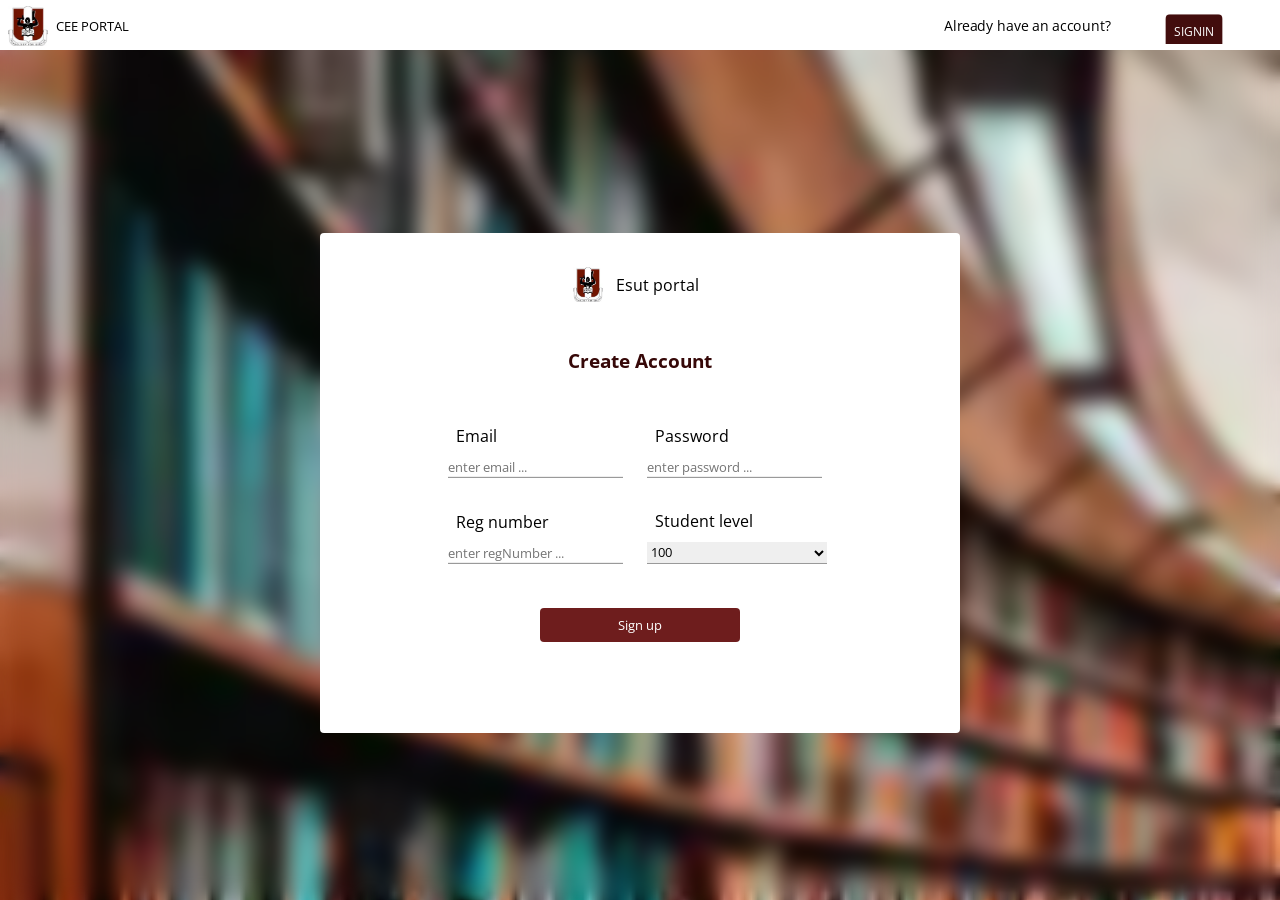
==== auth.html @ f1feaf7e "removed reg_num field from password_page" ====
<!DOCTYPE html>
<html lang="en">
  <head>
    <meta charset="UTF-8" />
    <meta http-equiv="X-UA-Compatible" content="IE=edge" />
    <meta name="viewport" content="width=device-width, initial-scale=1.0" />
    <link rel="stylesheet" href="auth.css" />
    <link rel="stylesheet"
     href="https://cdnjs.cloudflare.com/ajax/libs/font-awesome/4.7.0/css/font-awesome.min.css">
    <script defer src="auth.js"></script>
    <title>CEE AUTH</title>
  </head>
  <body>
    <header>
      <nav class="auth_nav">
        <div class="logo">
          <img src="esutlogo.webp" alt="">
          <span>CEE PORTAL</span>
        </div>
        <ul>
          <li>Already have an account?</li>
          <li><a href="#" onclick="signInPage()">SIGNIN</a></li>
        </ul>
       <div class="nav_burger">
           <i class="fa fa-bars"></i>
       </div>
      </nav>
    </header>

    <main>
      <section>
        <div class="auth_slider">

          <!----------------------------- SignIn user component --------------------------->
          
       <form class="SignUp_form form" autocomplete="off">
               <div class="form_header">
                   <img src="esutlogo.webp" alt="esutlogo">
                   <p>Esut portal</p>
               </div>
               <h3>Create Account</h3>
         <section class="form_control_input">
            <!-- <div>
              <p>Username</p>
              <i class="fa fa-user" aria-hidden="true"></i>
              <input type="text" focus placeholder="enter username ..." required />
            </div> -->

            <div>
              <p>Email</p>
              <!-- <i class="fa fa-envelope" aria-hidden="true"></i> -->
              <input type="email" placeholder="enter email ..." required />
            </div>

            <div>
              <p>Password</p>
              <!-- <i class="fa fa-unlock-alt" aria-hidden="true"></i> -->
              <input type="password" placeholder="enter password ..." required />
            </div>
          
            <!-- <div>
              <p>PhoneNumber</p>
              <i class="fa fa-phone" aria-hidden="true"></i>
              <input type="text" maxlength="11" placeholder="enter phoneNumber ..." required />
            </div> -->
            <div>
              <p>Reg number</p>
              <input type="text" maxlength="13" placeholder="enter regNumber ..." required />
            </div>
            <div>
              <p>Student level</p>
              <select required>
                  <option>100</option>
                  <option>200</option>
                  <option>300</option>
                  <option>400</option>
                  <option>500</option>
              </select>
            </div>
         </section>
           
            <p>
              <button type="submit" >Sign up</button>
            </p>
       </form>


         
             <!----------------------------- SignIn user component --------------------------->
          <form class="SignIn_form form"  autocomplete="off">
             <div class="form_header">
                   <img src="esutlogo.webp" alt="esutlogo">
                   <p>Esut portal</p>
               </div>
               <h3>Log in to Account</h3>
              <section class="form_control_input" id="SignIn_form">
                 <div>
              <p>Email</p>
               <i class="fa fa-envelope" aria-hidden="true"></i>
              <input type="text" placeholder="enter email ..." required />
            </div>
            <div>
              <p>Password</p>
              <i class="fa fa-unlock-alt" aria-hidden="true"></i>
              <input type="password" placeholder="enter password..." required />
            </div>
            <!-- <div>
              <p>Reg Number</p>
              <input type="text" placeholder="enter regNumber ..." required />
            </div> -->
            </section>
            <p>
              <button type="submit">Sign up</button>
              <p>Forgot password ? <a href="#" onclick="passwordPage()">Click Here</a></p>
              <p> Don't have an account ? <a href="#" onclick="signUpPage()">Sign up</a></p>
            </p>
          </form>


          <!----------------------------- Forgotten password component --------------------------->

          <form class="Forgotten_Password_form form" autocomplete="off">
             <div class="form_header">
                   <img src="esutlogo.webp" alt="esutlogo">
                   <p>Esut portal</p>
               </div>
                <h3>Forgot password</h3>
            <section class="form_control_input" id="forgot_password">
               <div>
              <p>Email</p>
              <!-- <i class="fa fa-envelope" aria-hidden="true"></i> -->
              <input type="email" placeholder="enter email ..." required />
            </div>
            <div>
              <p>Otp</p>
              <i class="fas fa-ring" aria-hidden="true"></i>
              <input type="text" placeholder="enter temporal password ..." required />
            </div>
            </section>
            <p>
                <button type="submit">verify</button>
            </p>
          </form>


        </div>
      </section>
       <div class="auth_dialog_Box">
           <img src="esutlogo.webp" alt="esutlogo">
             <h3>Thank You!</h3>
             <p>Your details have successfully been submitted thanks : )</p>
             <button class="close_btn" type="submit">Ok</button>
       </div>
    </main>
  </body>
</html>
---- auth.css ----
@import url('https://fonts.googleapis.com/css2?family=Open+Sans:wght@500&family=Poppins:ital,wght@0,100;0,200;0,300;1,100;1,200;1,300&display=swap');



* {
   margin: 0;  
   padding: 0;   
   box-sizing: border-box;  
   font-family: 'Open Sans', sans-serif;
   overflow: hidden;       
}



body {
   display:grid;
   grid-template-columns: 1fr;
   min-height: 100vh;
   background-image:url(library.webp);
   backdrop-filter:blur(10px);
   background-size: cover;
   overflow: hidden;
   
}

i {
   padding-right: 5px;
}

select {
   width: 180px;
   cursor: pointer;
}
.auth_nav{
   /* position: fixed; */
   width: 100%;
   /* z-index: 1; */
   display: flex;
   background-color: #fff;
   animation: animate_auth_nav 800ms forwards ease-in 500ms;
   justify-content:space-between;
   padding: 6px 8px 6px 8px;
   min-height:50px;
   max-height:0;
   transition: max-height 3s ease;
}
.inc_nav_height {
   max-height:400px;
   transition: max-height 3s ease;
}
.auth_nav div.logo {
   display: flex;
   justify-content: center;
   gap:8px;
   align-self: self-start;
}

.auth_nav img {
   width: 40px;
   height: 40px;
}
.auth_nav div.logo span {
   align-self: center;
   font-size:13px;
}

.auth_nav ul {
   display: flex; 
   justify-content:center; 
   align-items:flex-start; 
   margin: 0 10px; 
   padding: 10px; 
}
.auth_nav ul li {
   list-style: none;
   font-size: 13px;
   margin: 0 2rem;
}
.auth_nav ul li:nth-child(2) {
   animation: animate_signIn 0.5s forwards 0.4s;
   transform: scale(0); 
   transition: 1000ms; 
}

.auth_nav ul li:first-child {
    animation: animate_signUp 0.5s forwards 0.4s; 
    align-self: center;
    transform: scale(0); 
}

.auth_nav ul li a {
   text-decoration: none; 
   display:inline-block;
   color: #fff; 
   background-color: #420d0d;
   padding:0.5rem;
   font-size: 0.7rem; 
   text-align: justify;  
   border-radius: 4px;        
}
.auth_nav .nav_burger {
   display: none;
   align-self: self-start;
}
.auth_nav .nav_burger i {
   transition: 400ms ease-in;
   font-size: 1.2rem;
   padding:5px ;
   border: 1px solid #fff;
   border-radius:3px;
   cursor: pointer;
}
.auth_hightlight {
   color: yellow;
}


@keyframes animate_auth_nav {
   0% {
      transform: translateY(-100%);
   }
   100% {
      transform: translateY(0);
   }
}
@keyframes animate_signUp {
    0% {
       transform:scale(0);
    } 
    100% {
       transform:scale(1.1);
    }             
}
@keyframes animate_signIn {
    0% {
       transform: scale(0);
    } 
    100% {
       transform: scale(1.1);
    }             
}

/*------------------------------- End of authentication navigation ------------------------ */

main {
    position:relative;
    margin: 0 auto;
    width:50%;
   overflow: hidden;
   background-color: #fff;
   border-radius: 4px;
   height:500px;
   top: 8px;
}
    
.auth_slider {
   display: flex;
   justify-content:space-around;
   position: absolute;
   height:fit-content;
   width:300%;
   border-radius: 4px;
   transition: 1000ms;
}
.form {
  position: relative;
  display: flex;
  flex-direction: column;
  justify-content:space-evenly;
  align-items:center;
  padding: 8px 0 8px 0;
  gap:0.7rem;
  width: 100%;
}

.form .form_header {
  display: flex;
  justify-content: center;
  align-items: center;
  gap:5px;
}
.form h3 {
   padding: 8px;
   color: #360808;
}
.form .form_header img {
   width: 30px;
   height: 35px;
}
.form .form_header p {
   align-self: center;
}
.form .form_control_input {
   display: flex;
   flex-wrap: wrap;
   align-items: center;
   top: 2rem;
   gap:1.5rem;
   width: 60%;
}
.form #SignIn_form, #forgot_password{
   flex-direction: column;
}
.form .form_control_input div input, select {
   outline: none;
   border: none;
   border-bottom-style: ridge;
   border-bottom-width:2px;
   transition: 1s;
}
.form .form_control_input div input:focus{
   padding-left:8px;
   transition: padding-left 1s;
}

.form p {
  padding: 8px;
}

.form p a {
   color: #441111;
   text-decoration: none;
}
.form p button{
   outline: none;
   cursor: pointer;
   border: none;
   width:200px;
   padding: 0.5rem;
   color: #fff;
   background-color:#6e1d1d;
   border-radius: 4px;
   transition: 1s;
}
.form p button:hover {
   background-color: #420d0d;
   transition: 1s;
}
.auth_dialog_Box {
   position:fixed;
   top:0;
   left:50%;
   transform: translate(-50%, -50%) scale(0);
   background-color:#fff;
   width: 260px;
   height:fit-content;
   text-align: center;
   border-radius: 6px;
   padding: 0 30px 30px;
   border: 1px solid #ccc;
   box-shadow: 0 0 4px 3px rgba(190, 39, 39, 0.2);
   transition: transform 0.4s, top 0.4s;
}

.open-popup {
   top: 50%;
   transform: translate(-50%, -50%) scale(1);
}

.auth_dialog_Box p {
   padding:6px;
   font-size: 13px;
   line-height: 1.4rem;
}
.auth_dialog_Box img {
   width: 100px;
   height: 100px;
   border-radius: 50%;
   border: 2px solid #fff;
   border-radius:50%;
}
.auth_dialog_Box .close_btn {
   outline: none;
   width: 80%;
   padding: 0.5rem;
    color: #fff;
   background-color: #420d0d;
   border-radius: 3px;
   cursor: pointer;
   border: none;
}

@media screen and (max-width:380px) {
   main {
      top: 1.5rem;
   }
}
@media screen and (max-width:660px) {
 
   .auth_nav div  {
   align-self:center;
}
   .auth_nav ul {
      flex-direction:column;
      display: none;
   }

   .auth_nav ul li {
      margin:8px;
   }
    .auth_nav ul li a {
      font-size: 0.8rem;
   }
    .auth_nav .nav_burger {
      display: block;
   }
   main {
      width: 80%;
   }
}
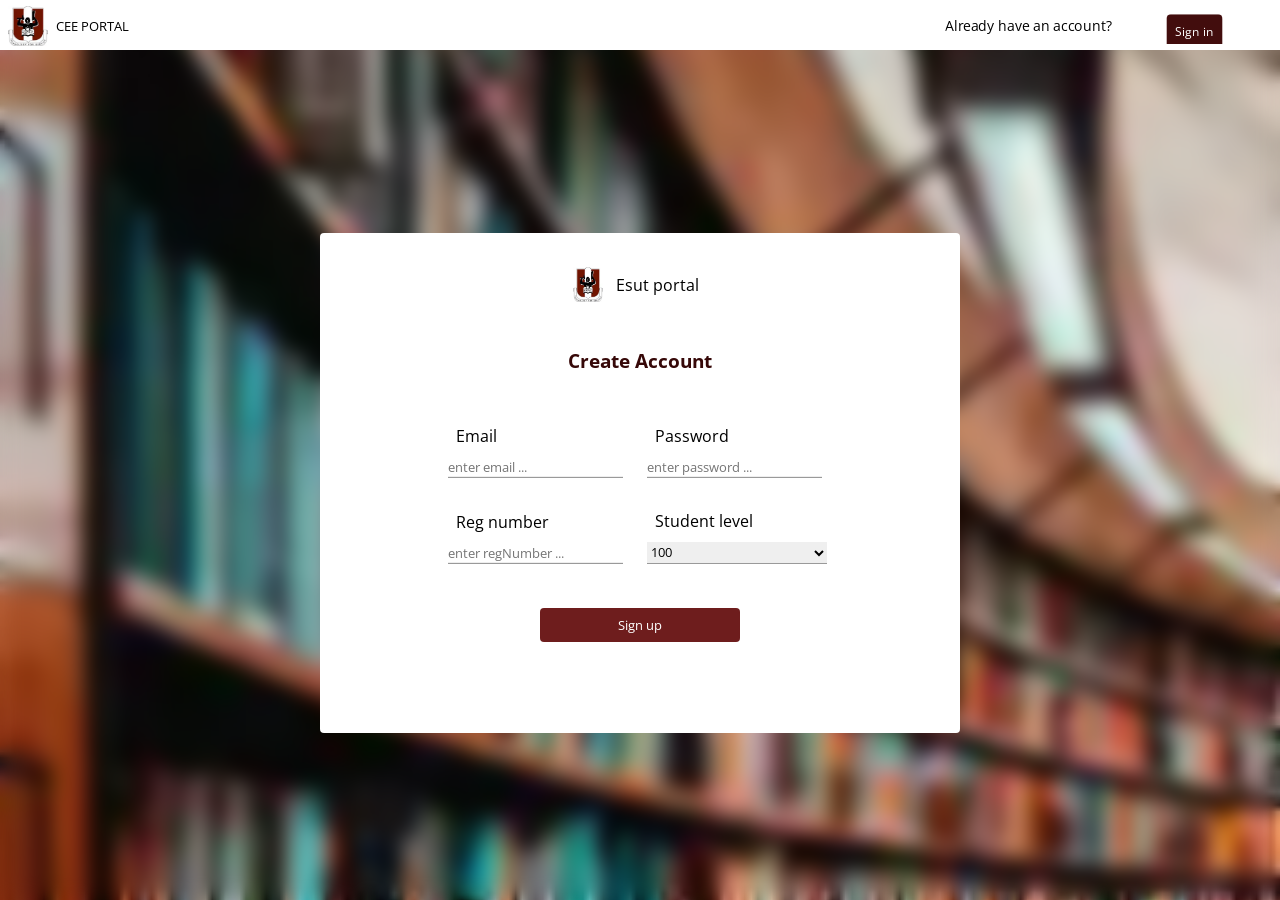
==== commit c41cfd0f: "removed reg_num field from password_page" ====
--- a/auth.html
+++ b/auth.html
@@ -19,7 +19,7 @@
         </div>
         <ul>
           <li>Already have an account?</li>
-          <li><a href="#" onclick="signInPage()">SIGNIN</a></li>
+          <li><a href="#" onclick="signInPage()">Sign in</a></li>
         </ul>
        <div class="nav_burger">
            <i class="fa fa-bars"></i>
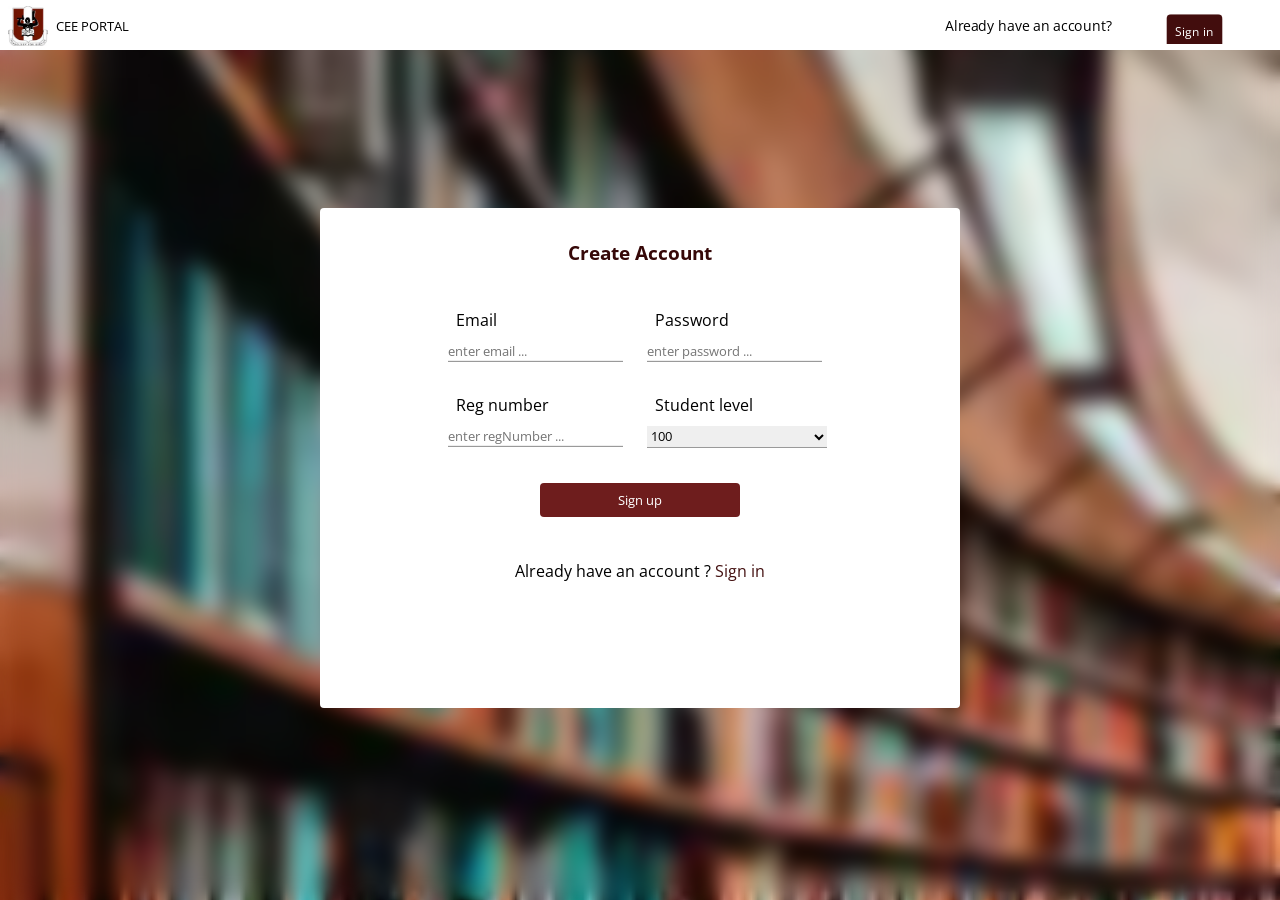
==== commit ccc5f5a6: "added sign in link in signUp page" ====
--- a/auth.html
+++ b/auth.html
@@ -34,10 +34,10 @@
           <!----------------------------- SignIn user component --------------------------->
           
        <form class="SignUp_form form" autocomplete="off">
-               <div class="form_header">
+               <!-- <div class="form_header">
                    <img src="esutlogo.webp" alt="esutlogo">
                    <p>Esut portal</p>
-               </div>
+               </div> -->
                <h3>Create Account</h3>
          <section class="form_control_input">
             <!-- <div>
@@ -81,6 +81,7 @@
            
             <p>
               <button type="submit" >Sign up</button>
+                <p> Already have an account ? <a href="#" onclick="signInPage()">Sign in</a></p>
             </p>
        </form>
 
--- a/auth.css
+++ b/auth.css
@@ -32,9 +32,9 @@
    cursor: pointer;
 }
 .auth_nav{
-   /* position: fixed; */
+   position: fixed;
    width: 100%;
-   /* z-index: 1; */
+   z-index: 1;
    display: flex;
    background-color: #fff;
    animation: animate_auth_nav 800ms forwards ease-in 500ms;
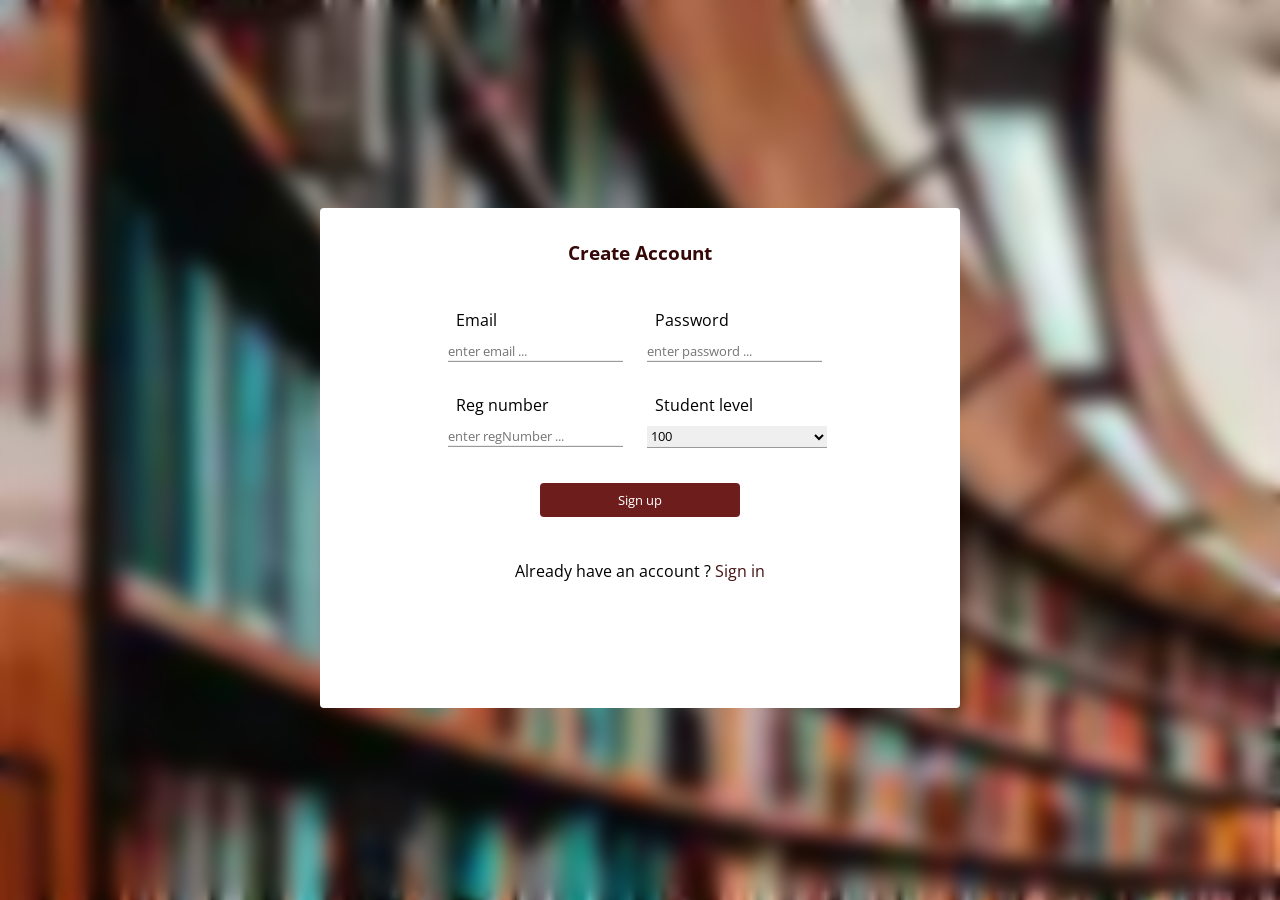
==== commit bd1b8527: "added sign in link in signUp page" ====
--- a/auth.html
+++ b/auth.html
@@ -11,7 +11,7 @@
     <title>CEE AUTH</title>
   </head>
   <body>
-    <header>
+    <!-- <header>
       <nav class="auth_nav">
         <div class="logo">
           <img src="esutlogo.webp" alt="">
@@ -25,7 +25,7 @@
            <i class="fa fa-bars"></i>
        </div>
       </nav>
-    </header>
+    </header> -->
 
     <main>
       <section>
@@ -140,6 +140,7 @@
             </section>
             <p>
                 <button type="submit">verify</button>
+                 <p><a href="#" onclick="signInPage()">Go back to Sign in</a></p>
             </p>
           </form>
 
--- a/auth.css
+++ b/auth.css
@@ -15,6 +15,8 @@
 body {
    display:grid;
    grid-template-columns: 1fr;
+   justify-items: center;
+   align-items: center;
    min-height: 100vh;
    background-image:url(library.webp);
    backdrop-filter:blur(10px);
@@ -31,7 +33,7 @@
    width: 180px;
    cursor: pointer;
 }
-.auth_nav{
+/* .auth_nav{
    position: fixed;
    width: 100%;
    z-index: 1;
@@ -138,13 +140,14 @@
     100% {
        transform: scale(1.1);
     }             
-}
+} */
 
 /*------------------------------- End of authentication navigation ------------------------ */
 
 main {
     position:relative;
     margin: 0 auto;
+    justify-items: center;
     width:50%;
    overflow: hidden;
    background-color: #fff;
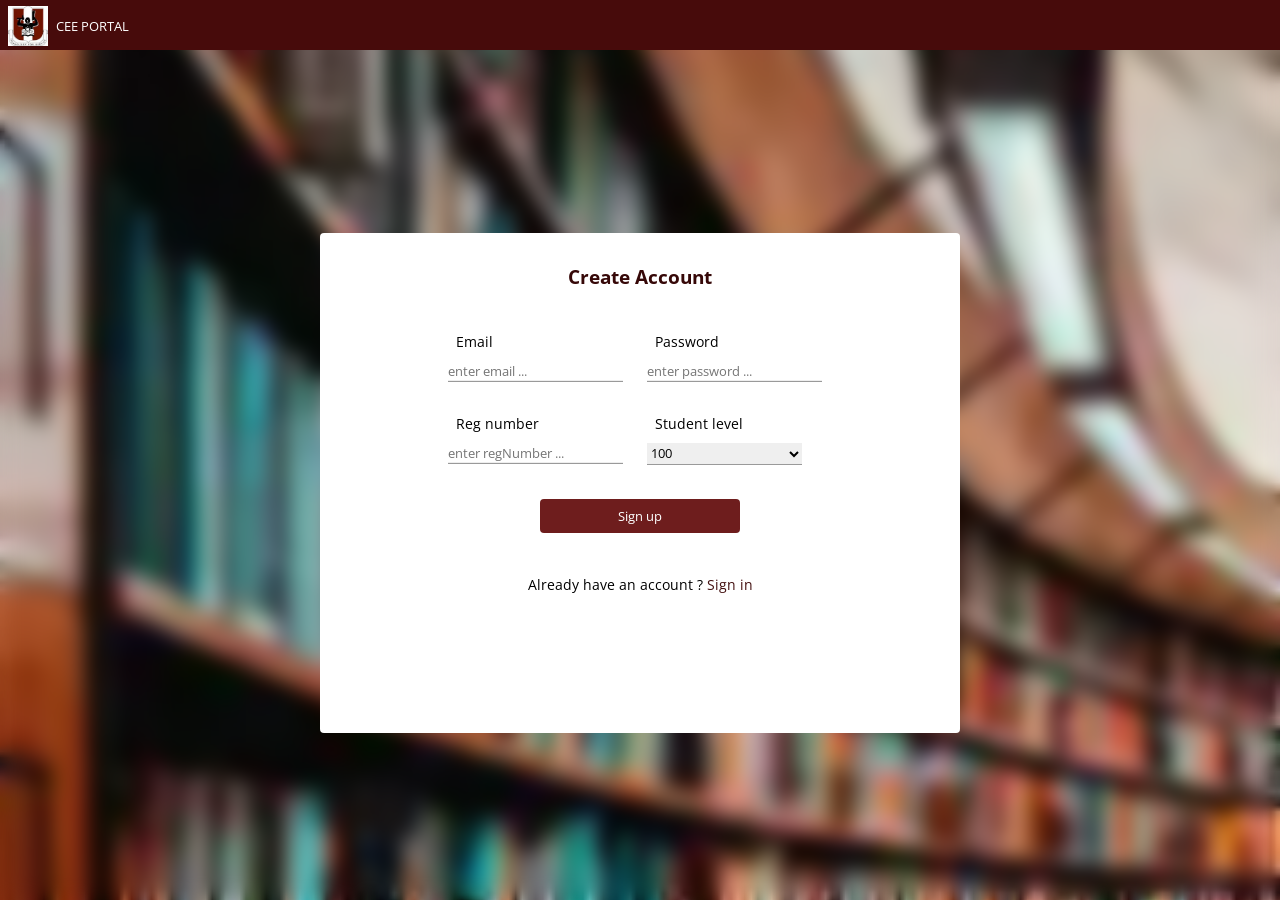
==== commit c85a47fe: "added nabar with no linksr" ====
--- a/auth.html
+++ b/auth.html
@@ -11,22 +11,14 @@
     <title>CEE AUTH</title>
   </head>
   <body>
-    <!-- <header>
+      <header>
       <nav class="auth_nav">
         <div class="logo">
           <img src="esutlogo.webp" alt="">
-          <span>CEE PORTAL</span>
+         <span>CEE PORTAL</span>
         </div>
-        <ul>
-          <li>Already have an account?</li>
-          <li><a href="#" onclick="signInPage()">Sign in</a></li>
-        </ul>
-       <div class="nav_burger">
-           <i class="fa fa-bars"></i>
-       </div>
-      </nav>
-    </header> -->
-
+       </nav>
+     </header>
     <main>
       <section>
         <div class="auth_slider">
--- a/auth.css
+++ b/auth.css
@@ -16,7 +16,7 @@
    display:grid;
    grid-template-columns: 1fr;
    justify-items: center;
-   align-items: center;
+   align-items:start;
    min-height: 100vh;
    background-image:url(library.webp);
    backdrop-filter:blur(10px);
@@ -30,21 +30,23 @@
 }
 
 select {
-   width: 180px;
+   width: 155px;
    cursor: pointer;
 }
-/* .auth_nav{
-   position: fixed;
-   width: 100%;
-   z-index: 1;
+.auth_nav{
+   position:relative;
+   width: 100vw;
+   top: 0;
+   /* z-index: 1; */
    display: flex;
-   background-color: #fff;
+   background-color:rgb(71, 11, 11);
    animation: animate_auth_nav 800ms forwards ease-in 500ms;
    justify-content:space-between;
    padding: 6px 8px 6px 8px;
    min-height:50px;
    max-height:0;
    transition: max-height 3s ease;
+   color: #fff;
 }
 .inc_nav_height {
    max-height:400px;
@@ -66,7 +68,7 @@
    font-size:13px;
 }
 
-.auth_nav ul {
+/* .auth_nav ul {
    display: flex; 
    justify-content:center; 
    align-items:flex-start; 
@@ -115,7 +117,7 @@
 .auth_hightlight {
    color: yellow;
 }
-
+ */
 
 @keyframes animate_auth_nav {
    0% {
@@ -125,7 +127,7 @@
       transform: translateY(0);
    }
 }
-@keyframes animate_signUp {
+/* @keyframes animate_signUp {
     0% {
        transform:scale(0);
     } 
@@ -218,6 +220,7 @@
 
 .form p {
   padding: 8px;
+  font-size: 14px;
 }
 
 .form p a {
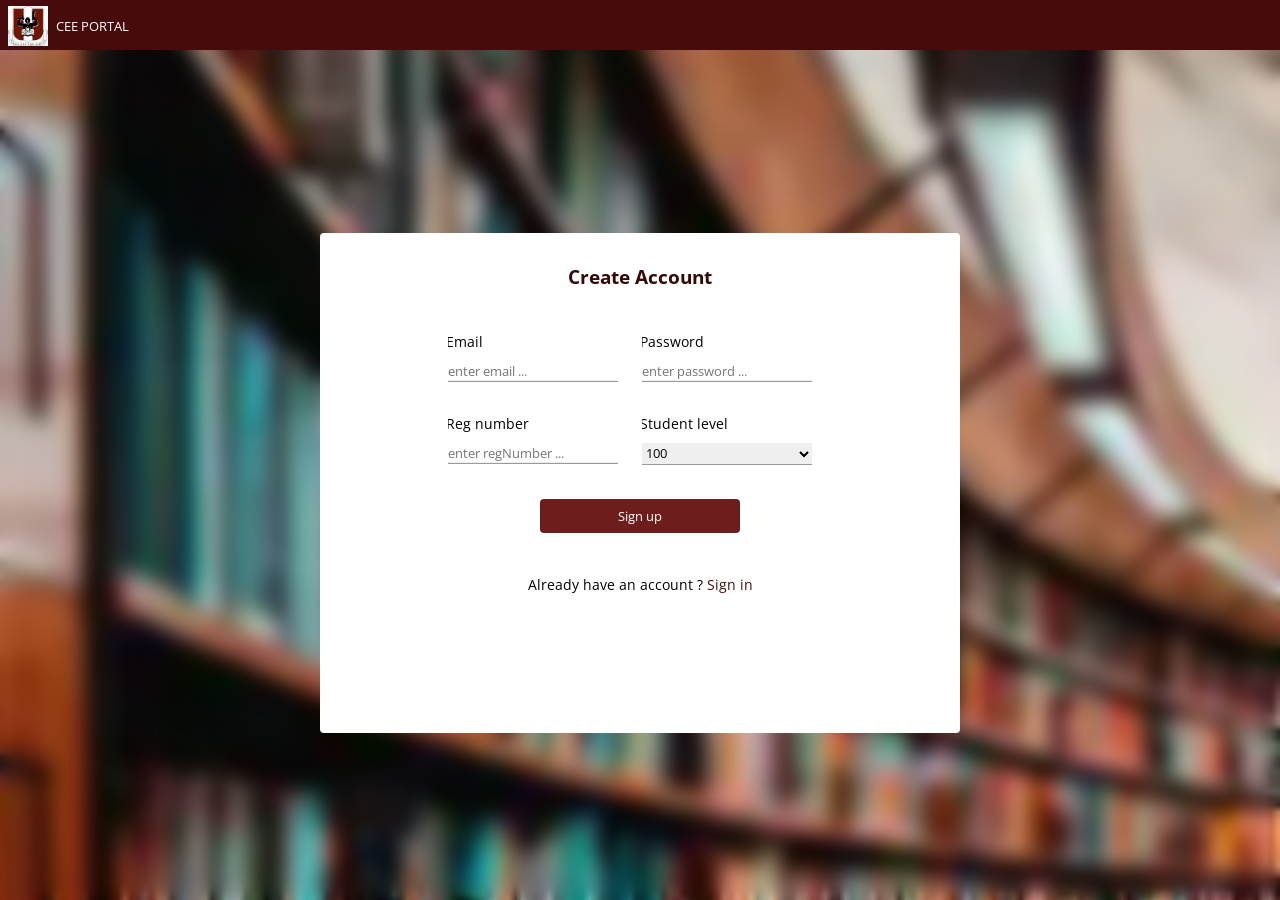
==== commit 19d8e651: "align labels to input fields" ====
--- a/auth.html
+++ b/auth.html
@@ -48,6 +48,7 @@
               <p>Password</p>
               <!-- <i class="fa fa-unlock-alt" aria-hidden="true"></i> -->
               <input type="password" placeholder="enter password ..." required />
+              <!-- <i class="fa fa-eye-slash" aria-hidden="true"></i> -->
             </div>
           
             <!-- <div>
@@ -57,7 +58,7 @@
             </div> -->
             <div>
               <p>Reg number</p>
-              <input type="text" maxlength="13" placeholder="enter regNumber ..." required />
+              <input type="tel" maxlength="13" placeholder="enter regNumber ..." required />
             </div>
             <div>
               <p>Student level</p>
@@ -127,7 +128,7 @@
             <div>
               <p>Otp</p>
               <i class="fas fa-ring" aria-hidden="true"></i>
-              <input type="text" placeholder="enter temporal password ..." required />
+              <input type="tel" placeholder="enter temporal password ..." required />
             </div>
             </section>
             <p>
--- a/auth.css
+++ b/auth.css
@@ -29,8 +29,14 @@
    padding-right: 5px;
 }
 
+.fa-eye {
+   padding: 0;
+   font-size: 5px;
+   color:#ccc;
+   margin-left:-15px;
+}
 select {
-   width: 155px;
+   width: 190px;
    cursor: pointer;
 }
 .auth_nav{
@@ -212,6 +218,7 @@
    border-bottom-style: ridge;
    border-bottom-width:2px;
    transition: 1s;
+   width: 170px;
 }
 .form .form_control_input div input:focus{
    padding-left:8px;
@@ -221,6 +228,10 @@
 .form p {
   padding: 8px;
   font-size: 14px;
+}
+
+.form div p {
+   margin-left: -10px;
 }
 
 .form p a {
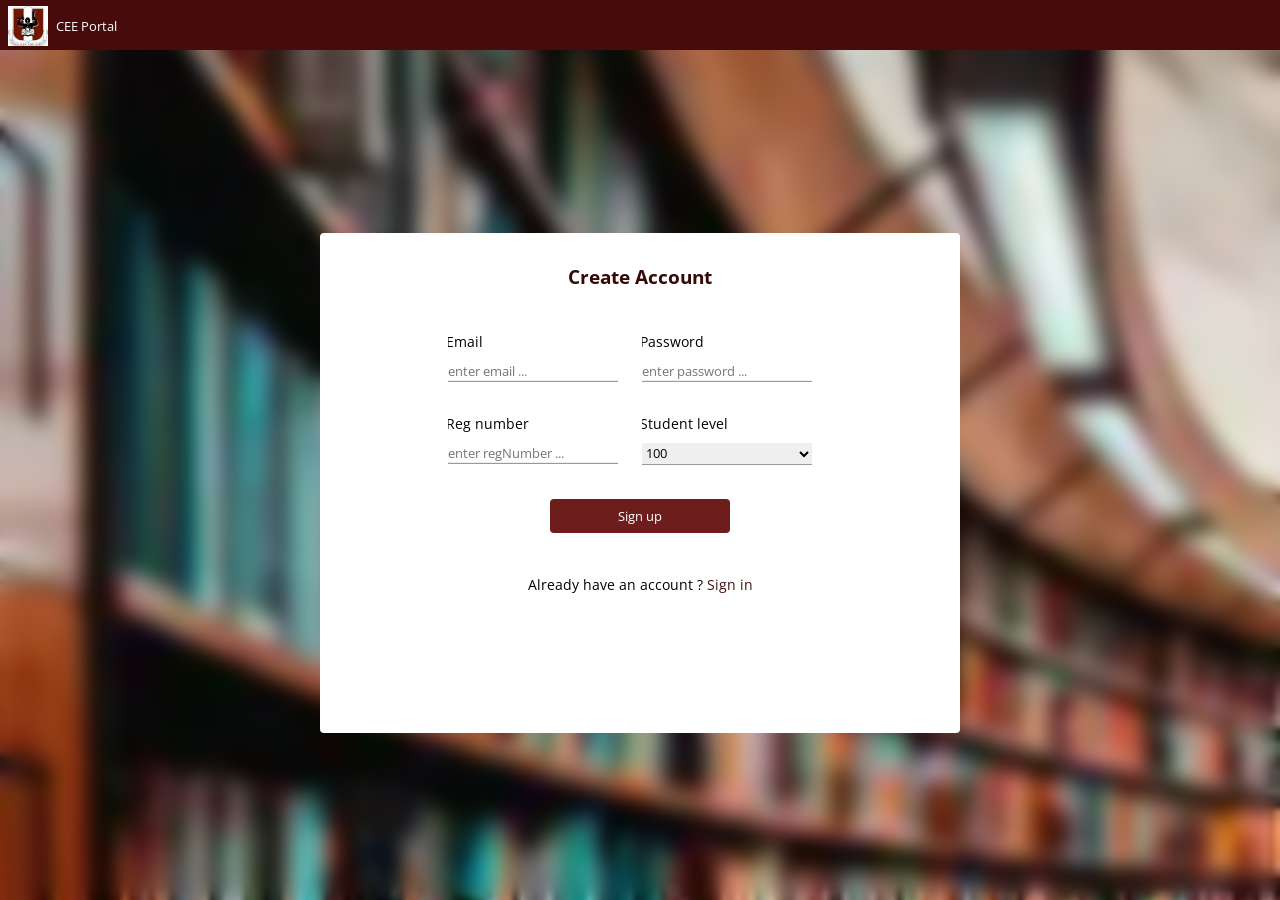
==== commit 5e77dda7: "adjust submit button to match input field" ====
--- a/auth.html
+++ b/auth.html
@@ -15,7 +15,7 @@
       <nav class="auth_nav">
         <div class="logo">
           <img src="esutlogo.webp" alt="">
-         <span>CEE PORTAL</span>
+         <span>CEE Portal</span>
         </div>
        </nav>
      </header>
--- a/auth.css
+++ b/auth.css
@@ -171,7 +171,7 @@
    height:fit-content;
    width:300%;
    border-radius: 4px;
-   transition: 1000ms;
+   transition: 400ms;
 }
 .form {
   position: relative;
@@ -242,7 +242,7 @@
    outline: none;
    cursor: pointer;
    border: none;
-   width:200px;
+   width:180px;
    padding: 0.5rem;
    color: #fff;
    background-color:#6e1d1d;
